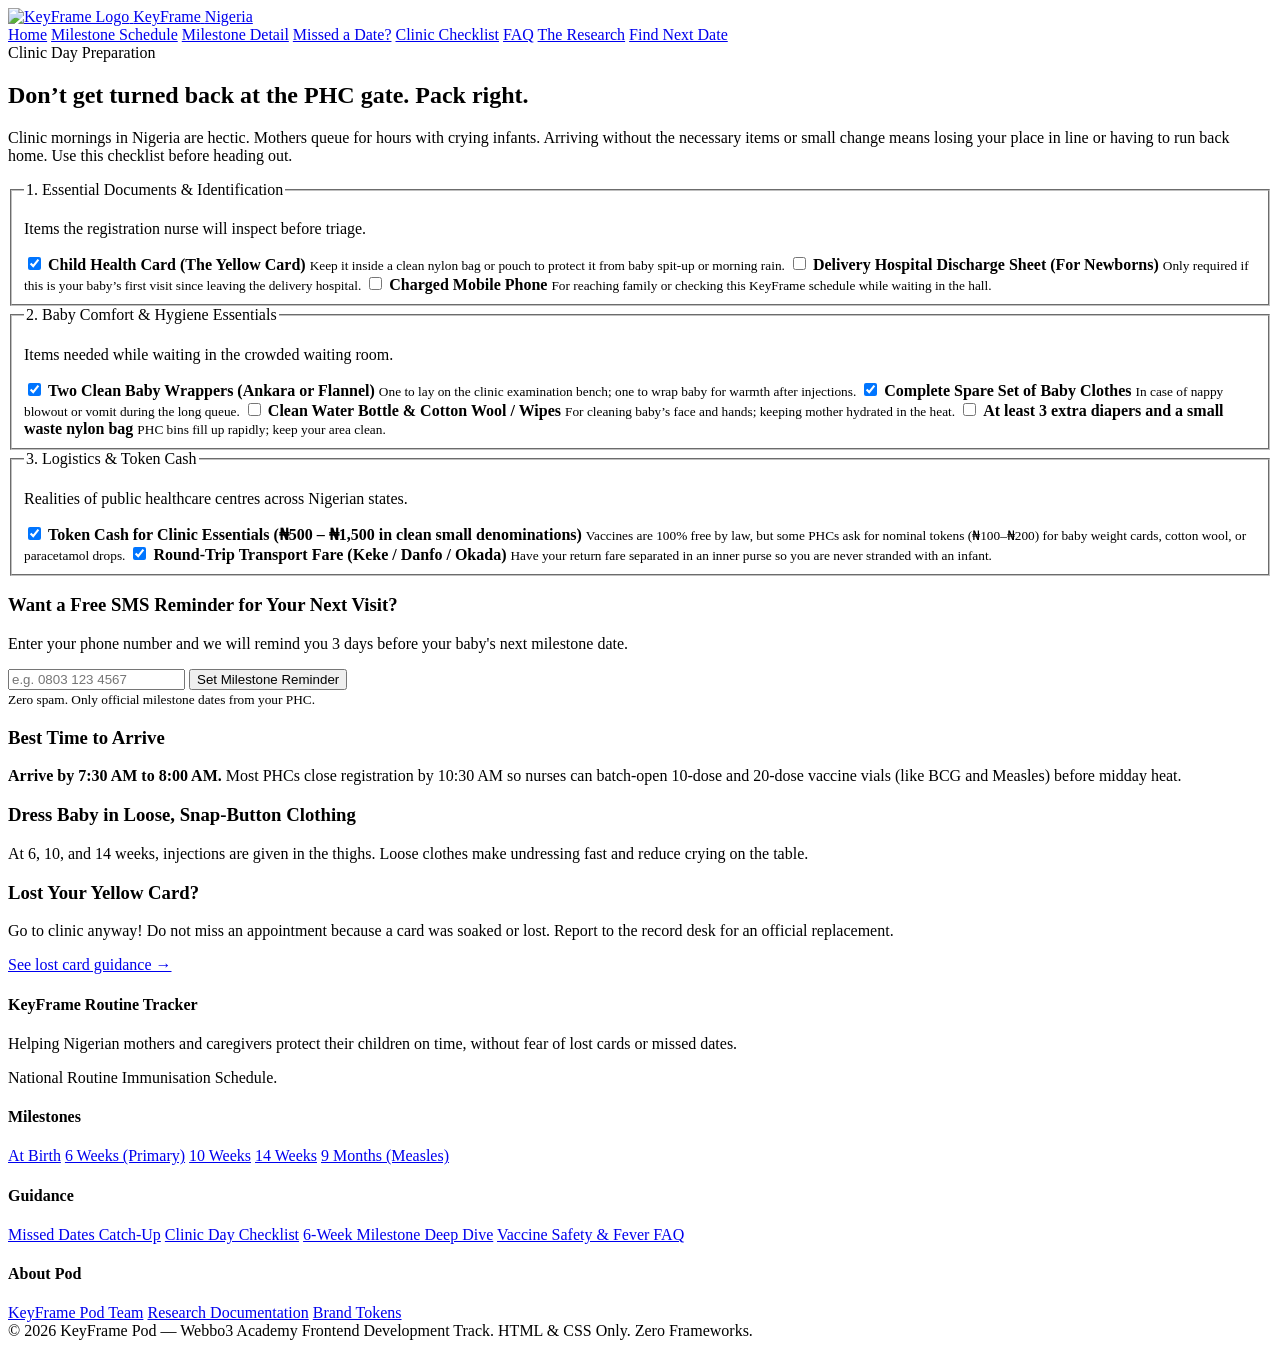
==== request.html @ 3478b8b2 "Add files via upload" ====
<!DOCTYPE html>
<html lang="en">
<head>
  <meta charset="UTF-8">
  <meta name="viewport" content="width=device-width, initial-scale=1.0">
  <title>Clinic Day Checklist & Readiness — KeyFrame Nigeria</title>
  <link rel="stylesheet" href="css/brand.css">
  <link rel="stylesheet" href="css/request.css">
</head>
<body>

  <!-- Universal Header Shell (Seat 10) -->
  <header class="site-header">
    <div class="wrap nav-container">
      <a href="index.html" class="brand-link">
        <img src="images/logo.png" alt="KeyFrame Logo">
        <span>KeyFrame</span>
        <span class="brand-badge">Nigeria</span>
      </a>
      <nav class="site-nav">
        <a href="index.html">Home</a>
        <a href="schedule.html">Milestone Schedule</a>
        <a href="detail.html">Milestone Detail</a>
        <a href="trust.html">Missed a Date?</a>
        <a href="request.html" class="active">Clinic Checklist</a>
        <a href="guide.html">FAQ</a>
        <a href="problem.html">The Research</a>
        <a href="schedule.html" class="btn-nav">Find Next Date</a>
      </nav>
    </div>
  </header>

  <main>
    <!-- Header Section -->
    <section class="checklist-header">
      <div class="wrap">
        <span class="eyebrow">Clinic Day Preparation</span>
        <h1>Don’t get turned back at the PHC gate. Pack right.</h1>
        <p class="checklist-lead">
          Clinic mornings in Nigeria are hectic. Mothers queue for hours with crying infants. Arriving without the necessary items or small change means losing your place in line or having to run back home. Use this checklist before heading out.
        </p>
      </div>
    </section>

    <!-- Interactive Checklist & Readiness Form -->
    <section class="form-section">
      <div class="wrap form-layout">
        
        <!-- The Interactive Preparation Checklist Form -->
        <form class="prep-form" action="#" method="GET">
          
          <!-- Category 1: Essential Documents -->
          <fieldset class="form-group">
            <legend class="group-title">1. Essential Documents & Identification</legend>
            <p class="group-hint">Items the registration nurse will inspect before triage.</p>

            <label class="check-item">
              <input type="checkbox" name="item_card" checked>
              <span class="box-custom"></span>
              <span class="check-text">
                <strong>Child Health Card (The Yellow Card)</strong>
                <small>Keep it inside a clean nylon bag or pouch to protect it from baby spit-up or morning rain.</small>
              </span>
            </label>

            <label class="check-item">
              <input type="checkbox" name="item_birth_record">
              <span class="box-custom"></span>
              <span class="check-text">
                <strong>Delivery Hospital Discharge Sheet (For Newborns)</strong>
                <small>Only required if this is your baby’s first visit since leaving the delivery hospital.</small>
              </span>
            </label>

            <label class="check-item">
              <input type="checkbox" name="item_phone">
              <span class="box-custom"></span>
              <span class="check-text">
                <strong>Charged Mobile Phone</strong>
                <small>For reaching family or checking this KeyFrame schedule while waiting in the hall.</small>
              </span>
            </label>
          </fieldset>

          <!-- Category 2: Physical Care & Comfort Items -->
          <fieldset class="form-group">
            <legend class="group-title">2. Baby Comfort & Hygiene Essentials</legend>
            <p class="group-hint">Items needed while waiting in the crowded waiting room.</p>

            <label class="check-item">
              <input type="checkbox" name="item_wrappers" checked>
              <span class="box-custom"></span>
              <span class="check-text">
                <strong>Two Clean Baby Wrappers (Ankara or Flannel)</strong>
                <small>One to lay on the clinic examination bench; one to wrap baby for warmth after injections.</small>
              </span>
            </label>

            <label class="check-item">
              <input type="checkbox" name="item_spare_clothes" checked>
              <span class="box-custom"></span>
              <span class="check-text">
                <strong>Complete Spare Set of Baby Clothes</strong>
                <small>In case of nappy blowout or vomit during the long queue.</small>
              </span>
            </label>

            <label class="check-item">
              <input type="checkbox" name="item_wipes">
              <span class="box-custom"></span>
              <span class="check-text">
                <strong>Clean Water Bottle & Cotton Wool / Wipes</strong>
                <small>For cleaning baby’s face and hands; keeping mother hydrated in the heat.</small>
              </span>
            </label>

            <label class="check-item">
              <input type="checkbox" name="item_diapers">
              <span class="box-custom"></span>
              <span class="check-text">
                <strong>At least 3 extra diapers and a small waste nylon bag</strong>
                <small>PHC bins fill up rapidly; keep your area clean.</small>
              </span>
            </label>
          </fieldset>

          <!-- Category 3: Logistics & Cash Reserves -->
          <fieldset class="form-group">
            <legend class="group-title">3. Logistics & Token Cash</legend>
            <p class="group-hint">Realities of public healthcare centres across Nigerian states.</p>

            <label class="check-item">
              <input type="checkbox" name="item_cash" checked>
              <span class="box-custom"></span>
              <span class="check-text">
                <strong>Token Cash for Clinic Essentials (₦500 – ₦1,500 in clean small denominations)</strong>
                <small>Vaccines are 100% free by law, but some PHCs ask for nominal tokens (₦100–₦200) for baby weight cards, cotton wool, or paracetamol drops.</small>
              </span>
            </label>

            <label class="check-item">
              <input type="checkbox" name="item_transport" checked>
              <span class="box-custom"></span>
              <span class="check-text">
                <strong>Round-Trip Transport Fare (Keke / Danfo / Okada)</strong>
                <small>Have your return fare separated in an inner purse so you are never stranded with an infant.</small>
              </span>
            </label>
          </fieldset>

          <!-- Simulated Milestone Notification Signup -->
          <div class="notify-box">
            <h3>Want a Free SMS Reminder for Your Next Visit?</h3>
            <p>Enter your phone number and we will remind you 3 days before your baby's next milestone date.</p>
            <div class="input-row">
              <input type="tel" placeholder="e.g. 0803 123 4567" class="text-input" aria-label="Phone number">
              <button type="button" class="btn-primary">Set Milestone Reminder</button>
            </div>
            <small class="privacy-note">Zero spam. Only official milestone dates from your PHC.</small>
          </div>

        </form>

        <!-- Sidebar: Timing & Facility Rules -->
        <aside class="sidebar-tips">
          <div class="tip-box">
            <h3>Best Time to Arrive</h3>
            <p><strong>Arrive by 7:30 AM to 8:00 AM.</strong> Most PHCs close registration by 10:30 AM so nurses can batch-open 10-dose and 20-dose vaccine vials (like BCG and Measles) before midday heat.</p>
          </div>

          <div class="tip-box">
            <h3>Dress Baby in Loose, Snap-Button Clothing</h3>
            <p>At 6, 10, and 14 weeks, injections are given in the thighs. Loose clothes make undressing fast and reduce crying on the table.</p>
          </div>

          <div class="tip-box alert-tip">
            <h3>Lost Your Yellow Card?</h3>
            <p>Go to clinic anyway! Do not miss an appointment because a card was soaked or lost. Report to the record desk for an official replacement.</p>
            <a href="trust.html">See lost card guidance &rarr;</a>
          </div>
        </aside>

      </div>
    </section>
  </main>

  <!-- Universal Footer Shell (Seat 10) -->
  <footer class="site-footer">
    <div class="wrap">
      <div class="footer-grid">
        <div>
          <h4>KeyFrame Routine Tracker</h4>
          <p>Helping Nigerian mothers and caregivers protect their children on time, without fear of lost cards or missed dates.</p>
          <p>National Routine Immunisation Schedule.</p>
        </div>
        <div>
          <h4>Milestones</h4>
          <a href="schedule.html#milestone-birth">At Birth</a>
          <a href="schedule.html#milestone-6w">6 Weeks (Primary)</a>
          <a href="schedule.html#milestone-10w">10 Weeks</a>
          <a href="schedule.html#milestone-14w">14 Weeks</a>
          <a href="schedule.html#milestone-9m">9 Months (Measles)</a>
        </div>
        <div>
          <h4>Guidance</h4>
          <a href="trust.html">Missed Dates Catch-Up</a>
          <a href="request.html">Clinic Day Checklist</a>
          <a href="detail.html">6-Week Milestone Deep Dive</a>
          <a href="guide.html">Vaccine Safety & Fever FAQ</a>
        </div>
        <div>
          <h4>About Pod</h4>
          <a href="pod.html">KeyFrame Pod Team</a>
          <a href="problem.html">Research Documentation</a>
          <a href="how-it-works.html">Brand Tokens</a>
        </div>
      </div>
      <div class="footer-bottom">
        <span>© 2026 KeyFrame Pod — Webbo3 Academy Frontend Development Track.</span>
        <span>HTML & CSS Only. Zero Frameworks.</span>
      </div>
    </div>
  </footer>

</body>
</html>
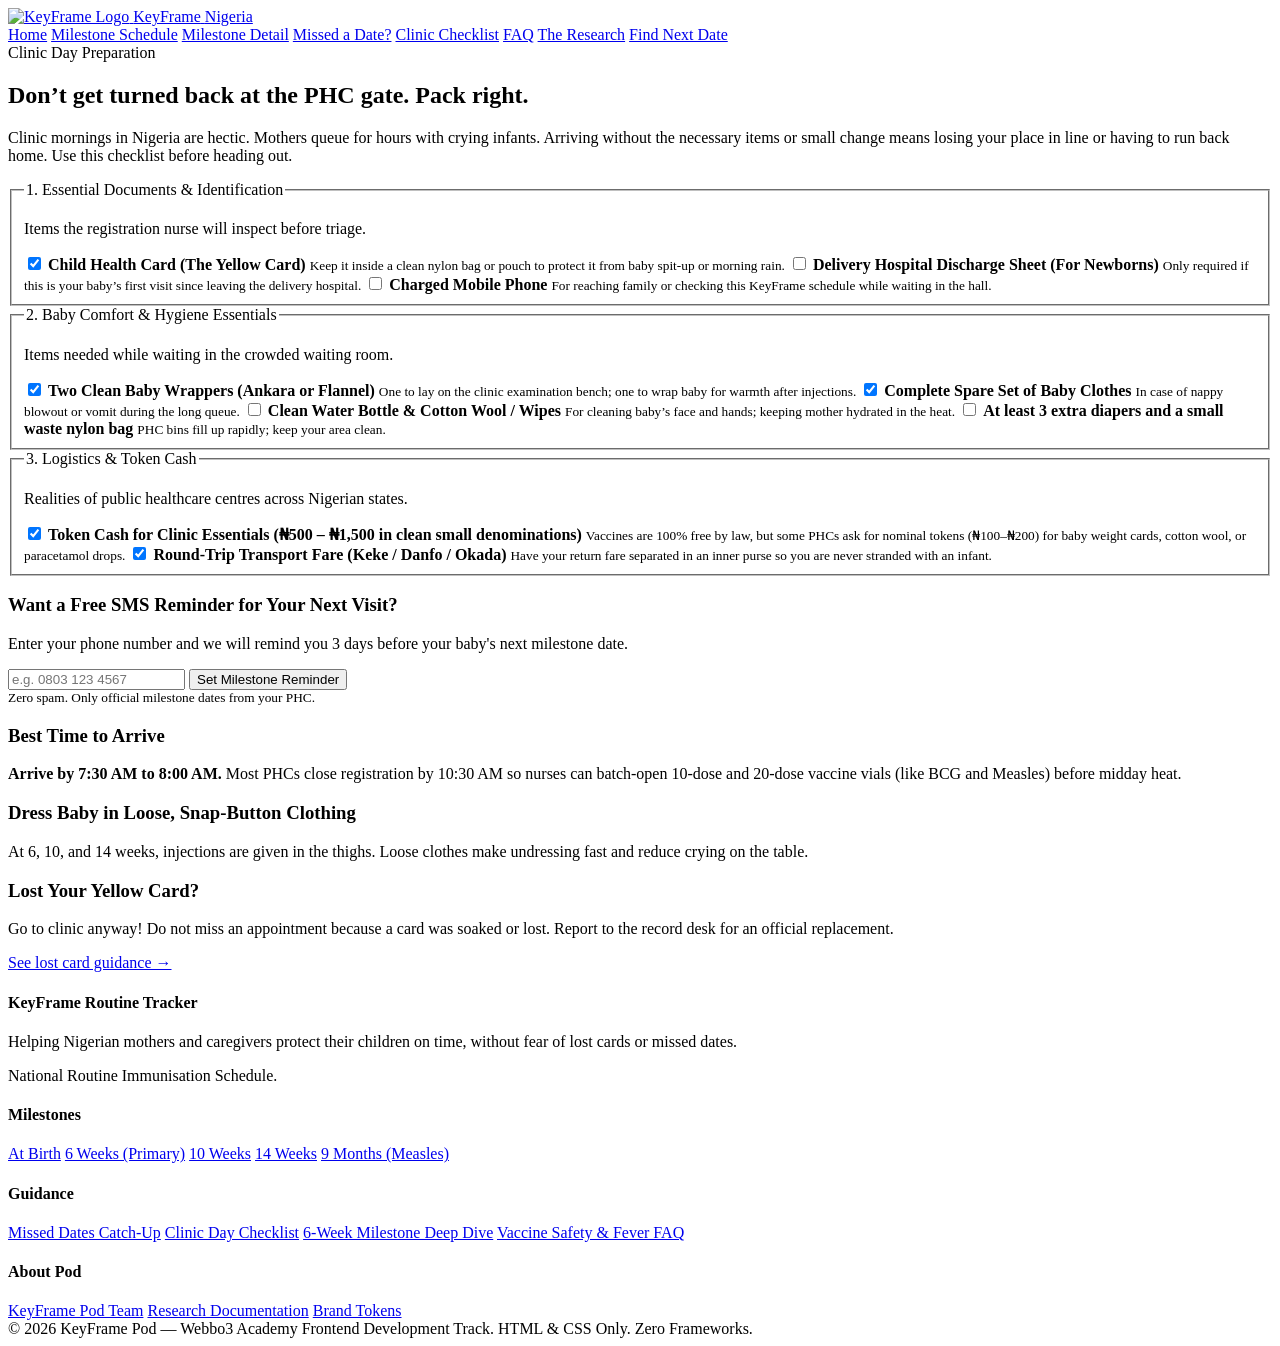
==== commit c405f654: "Seat 7: Build Clinic Packing Checklist and request flow with accessible form controls and visible fo" ====
--- a/request.html
+++ b/request.html
@@ -1,226 +1,226 @@
-<!DOCTYPE html>
-<html lang="en">
-<head>
-  <meta charset="UTF-8">
-  <meta name="viewport" content="width=device-width, initial-scale=1.0">
-  <title>Clinic Day Checklist & Readiness — KeyFrame Nigeria</title>
-  <link rel="stylesheet" href="css/brand.css">
-  <link rel="stylesheet" href="css/request.css">
-</head>
-<body>
-
-  <!-- Universal Header Shell (Seat 10) -->
-  <header class="site-header">
-    <div class="wrap nav-container">
-      <a href="index.html" class="brand-link">
-        <img src="images/logo.png" alt="KeyFrame Logo">
-        <span>KeyFrame</span>
-        <span class="brand-badge">Nigeria</span>
-      </a>
-      <nav class="site-nav">
-        <a href="index.html">Home</a>
-        <a href="schedule.html">Milestone Schedule</a>
-        <a href="detail.html">Milestone Detail</a>
-        <a href="trust.html">Missed a Date?</a>
-        <a href="request.html" class="active">Clinic Checklist</a>
-        <a href="guide.html">FAQ</a>
-        <a href="problem.html">The Research</a>
-        <a href="schedule.html" class="btn-nav">Find Next Date</a>
-      </nav>
-    </div>
-  </header>
-
-  <main>
-    <!-- Header Section -->
-    <section class="checklist-header">
-      <div class="wrap">
-        <span class="eyebrow">Clinic Day Preparation</span>
-        <h1>Don’t get turned back at the PHC gate. Pack right.</h1>
-        <p class="checklist-lead">
-          Clinic mornings in Nigeria are hectic. Mothers queue for hours with crying infants. Arriving without the necessary items or small change means losing your place in line or having to run back home. Use this checklist before heading out.
-        </p>
-      </div>
-    </section>
-
-    <!-- Interactive Checklist & Readiness Form -->
-    <section class="form-section">
-      <div class="wrap form-layout">
-        
-        <!-- The Interactive Preparation Checklist Form -->
-        <form class="prep-form" action="#" method="GET">
-          
-          <!-- Category 1: Essential Documents -->
-          <fieldset class="form-group">
-            <legend class="group-title">1. Essential Documents & Identification</legend>
-            <p class="group-hint">Items the registration nurse will inspect before triage.</p>
-
-            <label class="check-item">
-              <input type="checkbox" name="item_card" checked>
-              <span class="box-custom"></span>
-              <span class="check-text">
-                <strong>Child Health Card (The Yellow Card)</strong>
-                <small>Keep it inside a clean nylon bag or pouch to protect it from baby spit-up or morning rain.</small>
-              </span>
-            </label>
-
-            <label class="check-item">
-              <input type="checkbox" name="item_birth_record">
-              <span class="box-custom"></span>
-              <span class="check-text">
-                <strong>Delivery Hospital Discharge Sheet (For Newborns)</strong>
-                <small>Only required if this is your baby’s first visit since leaving the delivery hospital.</small>
-              </span>
-            </label>
-
-            <label class="check-item">
-              <input type="checkbox" name="item_phone">
-              <span class="box-custom"></span>
-              <span class="check-text">
-                <strong>Charged Mobile Phone</strong>
-                <small>For reaching family or checking this KeyFrame schedule while waiting in the hall.</small>
-              </span>
-            </label>
-          </fieldset>
-
-          <!-- Category 2: Physical Care & Comfort Items -->
-          <fieldset class="form-group">
-            <legend class="group-title">2. Baby Comfort & Hygiene Essentials</legend>
-            <p class="group-hint">Items needed while waiting in the crowded waiting room.</p>
-
-            <label class="check-item">
-              <input type="checkbox" name="item_wrappers" checked>
-              <span class="box-custom"></span>
-              <span class="check-text">
-                <strong>Two Clean Baby Wrappers (Ankara or Flannel)</strong>
-                <small>One to lay on the clinic examination bench; one to wrap baby for warmth after injections.</small>
-              </span>
-            </label>
-
-            <label class="check-item">
-              <input type="checkbox" name="item_spare_clothes" checked>
-              <span class="box-custom"></span>
-              <span class="check-text">
-                <strong>Complete Spare Set of Baby Clothes</strong>
-                <small>In case of nappy blowout or vomit during the long queue.</small>
-              </span>
-            </label>
-
-            <label class="check-item">
-              <input type="checkbox" name="item_wipes">
-              <span class="box-custom"></span>
-              <span class="check-text">
-                <strong>Clean Water Bottle & Cotton Wool / Wipes</strong>
-                <small>For cleaning baby’s face and hands; keeping mother hydrated in the heat.</small>
-              </span>
-            </label>
-
-            <label class="check-item">
-              <input type="checkbox" name="item_diapers">
-              <span class="box-custom"></span>
-              <span class="check-text">
-                <strong>At least 3 extra diapers and a small waste nylon bag</strong>
-                <small>PHC bins fill up rapidly; keep your area clean.</small>
-              </span>
-            </label>
-          </fieldset>
-
-          <!-- Category 3: Logistics & Cash Reserves -->
-          <fieldset class="form-group">
-            <legend class="group-title">3. Logistics & Token Cash</legend>
-            <p class="group-hint">Realities of public healthcare centres across Nigerian states.</p>
-
-            <label class="check-item">
-              <input type="checkbox" name="item_cash" checked>
-              <span class="box-custom"></span>
-              <span class="check-text">
-                <strong>Token Cash for Clinic Essentials (₦500 – ₦1,500 in clean small denominations)</strong>
-                <small>Vaccines are 100% free by law, but some PHCs ask for nominal tokens (₦100–₦200) for baby weight cards, cotton wool, or paracetamol drops.</small>
-              </span>
-            </label>
-
-            <label class="check-item">
-              <input type="checkbox" name="item_transport" checked>
-              <span class="box-custom"></span>
-              <span class="check-text">
-                <strong>Round-Trip Transport Fare (Keke / Danfo / Okada)</strong>
-                <small>Have your return fare separated in an inner purse so you are never stranded with an infant.</small>
-              </span>
-            </label>
-          </fieldset>
-
-          <!-- Simulated Milestone Notification Signup -->
-          <div class="notify-box">
-            <h3>Want a Free SMS Reminder for Your Next Visit?</h3>
-            <p>Enter your phone number and we will remind you 3 days before your baby's next milestone date.</p>
-            <div class="input-row">
-              <input type="tel" placeholder="e.g. 0803 123 4567" class="text-input" aria-label="Phone number">
-              <button type="button" class="btn-primary">Set Milestone Reminder</button>
-            </div>
-            <small class="privacy-note">Zero spam. Only official milestone dates from your PHC.</small>
-          </div>
-
-        </form>
-
-        <!-- Sidebar: Timing & Facility Rules -->
-        <aside class="sidebar-tips">
-          <div class="tip-box">
-            <h3>Best Time to Arrive</h3>
-            <p><strong>Arrive by 7:30 AM to 8:00 AM.</strong> Most PHCs close registration by 10:30 AM so nurses can batch-open 10-dose and 20-dose vaccine vials (like BCG and Measles) before midday heat.</p>
-          </div>
-
-          <div class="tip-box">
-            <h3>Dress Baby in Loose, Snap-Button Clothing</h3>
-            <p>At 6, 10, and 14 weeks, injections are given in the thighs. Loose clothes make undressing fast and reduce crying on the table.</p>
-          </div>
-
-          <div class="tip-box alert-tip">
-            <h3>Lost Your Yellow Card?</h3>
-            <p>Go to clinic anyway! Do not miss an appointment because a card was soaked or lost. Report to the record desk for an official replacement.</p>
-            <a href="trust.html">See lost card guidance &rarr;</a>
-          </div>
-        </aside>
-
-      </div>
-    </section>
-  </main>
-
-  <!-- Universal Footer Shell (Seat 10) -->
-  <footer class="site-footer">
-    <div class="wrap">
-      <div class="footer-grid">
-        <div>
-          <h4>KeyFrame Routine Tracker</h4>
-          <p>Helping Nigerian mothers and caregivers protect their children on time, without fear of lost cards or missed dates.</p>
-          <p>National Routine Immunisation Schedule.</p>
-        </div>
-        <div>
-          <h4>Milestones</h4>
-          <a href="schedule.html#milestone-birth">At Birth</a>
-          <a href="schedule.html#milestone-6w">6 Weeks (Primary)</a>
-          <a href="schedule.html#milestone-10w">10 Weeks</a>
-          <a href="schedule.html#milestone-14w">14 Weeks</a>
-          <a href="schedule.html#milestone-9m">9 Months (Measles)</a>
-        </div>
-        <div>
-          <h4>Guidance</h4>
-          <a href="trust.html">Missed Dates Catch-Up</a>
-          <a href="request.html">Clinic Day Checklist</a>
-          <a href="detail.html">6-Week Milestone Deep Dive</a>
-          <a href="guide.html">Vaccine Safety & Fever FAQ</a>
-        </div>
-        <div>
-          <h4>About Pod</h4>
-          <a href="pod.html">KeyFrame Pod Team</a>
-          <a href="problem.html">Research Documentation</a>
-          <a href="how-it-works.html">Brand Tokens</a>
-        </div>
-      </div>
-      <div class="footer-bottom">
-        <span>© 2026 KeyFrame Pod — Webbo3 Academy Frontend Development Track.</span>
-        <span>HTML & CSS Only. Zero Frameworks.</span>
-      </div>
-    </div>
-  </footer>
-
-</body>
+<!-- <!DOCTYPE html> -->
+<html lang="en">
+<head>
+  <meta charset="UTF-8">
+  <meta name="viewport" content="width=device-width, initial-scale=1.0">
+  <title>Clinic Day Checklist & Readiness — KeyFrame Nigeria</title>
+  <link rel="stylesheet" href="css/brand.css">
+  <link rel="stylesheet" href="css/request.css">
+</head>
+<body>
+
+  <!-- Universal Header Shell (Seat 10) -->
+  <header class="site-header">
+    <div class="wrap nav-container">
+      <a href="index.html" class="brand-link">
+        <img src="images/logo.png" alt="KeyFrame Logo">
+        <span>KeyFrame</span>
+        <span class="brand-badge">Nigeria</span>
+      </a>
+      <nav class="site-nav">
+        <a href="index.html">Home</a>
+        <a href="schedule.html">Milestone Schedule</a>
+        <a href="detail.html">Milestone Detail</a>
+        <a href="trust.html">Missed a Date?</a>
+        <a href="request.html" class="active">Clinic Checklist</a>
+        <a href="guide.html">FAQ</a>
+        <a href="problem.html">The Research</a>
+        <a href="schedule.html" class="btn-nav">Find Next Date</a>
+      </nav>
+    </div>
+  </header>
+
+  <main>
+    <!-- Header Section -->
+    <section class="checklist-header">
+      <div class="wrap">
+        <span class="eyebrow">Clinic Day Preparation</span>
+        <h1>Don’t get turned back at the PHC gate. Pack right.</h1>
+        <p class="checklist-lead">
+          Clinic mornings in Nigeria are hectic. Mothers queue for hours with crying infants. Arriving without the necessary items or small change means losing your place in line or having to run back home. Use this checklist before heading out.
+        </p>
+      </div>
+    </section>
+
+    <!-- Interactive Checklist & Readiness Form -->
+    <section class="form-section">
+      <div class="wrap form-layout">
+        
+        <!-- The Interactive Preparation Checklist Form -->
+        <form class="prep-form" action="#" method="GET">
+          
+          <!-- Category 1: Essential Documents -->
+          <fieldset class="form-group">
+            <legend class="group-title">1. Essential Documents & Identification</legend>
+            <p class="group-hint">Items the registration nurse will inspect before triage.</p>
+
+            <label class="check-item">
+              <input type="checkbox" name="item_card" checked>
+              <span class="box-custom"></span>
+              <span class="check-text">
+                <strong>Child Health Card (The Yellow Card)</strong>
+                <small>Keep it inside a clean nylon bag or pouch to protect it from baby spit-up or morning rain.</small>
+              </span>
+            </label>
+
+            <label class="check-item">
+              <input type="checkbox" name="item_birth_record">
+              <span class="box-custom"></span>
+              <span class="check-text">
+                <strong>Delivery Hospital Discharge Sheet (For Newborns)</strong>
+                <small>Only required if this is your baby’s first visit since leaving the delivery hospital.</small>
+              </span>
+            </label>
+
+            <label class="check-item">
+              <input type="checkbox" name="item_phone">
+              <span class="box-custom"></span>
+              <span class="check-text">
+                <strong>Charged Mobile Phone</strong>
+                <small>For reaching family or checking this KeyFrame schedule while waiting in the hall.</small>
+              </span>
+            </label>
+          </fieldset>
+
+          <!-- Category 2: Physical Care & Comfort Items -->
+          <fieldset class="form-group">
+            <legend class="group-title">2. Baby Comfort & Hygiene Essentials</legend>
+            <p class="group-hint">Items needed while waiting in the crowded waiting room.</p>
+
+            <label class="check-item">
+              <input type="checkbox" name="item_wrappers" checked>
+              <span class="box-custom"></span>
+              <span class="check-text">
+                <strong>Two Clean Baby Wrappers (Ankara or Flannel)</strong>
+                <small>One to lay on the clinic examination bench; one to wrap baby for warmth after injections.</small>
+              </span>
+            </label>
+
+            <label class="check-item">
+              <input type="checkbox" name="item_spare_clothes" checked>
+              <span class="box-custom"></span>
+              <span class="check-text">
+                <strong>Complete Spare Set of Baby Clothes</strong>
+                <small>In case of nappy blowout or vomit during the long queue.</small>
+              </span>
+            </label>
+
+            <label class="check-item">
+              <input type="checkbox" name="item_wipes">
+              <span class="box-custom"></span>
+              <span class="check-text">
+                <strong>Clean Water Bottle & Cotton Wool / Wipes</strong>
+                <small>For cleaning baby’s face and hands; keeping mother hydrated in the heat.</small>
+              </span>
+            </label>
+
+            <label class="check-item">
+              <input type="checkbox" name="item_diapers">
+              <span class="box-custom"></span>
+              <span class="check-text">
+                <strong>At least 3 extra diapers and a small waste nylon bag</strong>
+                <small>PHC bins fill up rapidly; keep your area clean.</small>
+              </span>
+            </label>
+          </fieldset>
+
+          <!-- Category 3: Logistics & Cash Reserves -->
+          <fieldset class="form-group">
+            <legend class="group-title">3. Logistics & Token Cash</legend>
+            <p class="group-hint">Realities of public healthcare centres across Nigerian states.</p>
+
+            <label class="check-item">
+              <input type="checkbox" name="item_cash" checked>
+              <span class="box-custom"></span>
+              <span class="check-text">
+                <strong>Token Cash for Clinic Essentials (₦500 – ₦1,500 in clean small denominations)</strong>
+                <small>Vaccines are 100% free by law, but some PHCs ask for nominal tokens (₦100–₦200) for baby weight cards, cotton wool, or paracetamol drops.</small>
+              </span>
+            </label>
+
+            <label class="check-item">
+              <input type="checkbox" name="item_transport" checked>
+              <span class="box-custom"></span>
+              <span class="check-text">
+                <strong>Round-Trip Transport Fare (Keke / Danfo / Okada)</strong>
+                <small>Have your return fare separated in an inner purse so you are never stranded with an infant.</small>
+              </span>
+            </label>
+          </fieldset>
+
+          <!-- Simulated Milestone Notification Signup -->
+          <div class="notify-box">
+            <h3>Want a Free SMS Reminder for Your Next Visit?</h3>
+            <p>Enter your phone number and we will remind you 3 days before your baby's next milestone date.</p>
+            <div class="input-row">
+              <input type="tel" placeholder="e.g. 0803 123 4567" class="text-input" aria-label="Phone number">
+              <button type="button" class="btn-primary">Set Milestone Reminder</button>
+            </div>
+            <small class="privacy-note">Zero spam. Only official milestone dates from your PHC.</small>
+          </div>
+
+        </form>
+
+        <!-- Sidebar: Timing & Facility Rules -->
+        <aside class="sidebar-tips">
+          <div class="tip-box">
+            <h3>Best Time to Arrive</h3>
+            <p><strong>Arrive by 7:30 AM to 8:00 AM.</strong> Most PHCs close registration by 10:30 AM so nurses can batch-open 10-dose and 20-dose vaccine vials (like BCG and Measles) before midday heat.</p>
+          </div>
+
+          <div class="tip-box">
+            <h3>Dress Baby in Loose, Snap-Button Clothing</h3>
+            <p>At 6, 10, and 14 weeks, injections are given in the thighs. Loose clothes make undressing fast and reduce crying on the table.</p>
+          </div>
+
+          <div class="tip-box alert-tip">
+            <h3>Lost Your Yellow Card?</h3>
+            <p>Go to clinic anyway! Do not miss an appointment because a card was soaked or lost. Report to the record desk for an official replacement.</p>
+            <a href="trust.html">See lost card guidance &rarr;</a>
+          </div>
+        </aside>
+
+      </div>
+    </section>
+  </main>
+
+  <!-- Universal Footer Shell (Seat 10) -->
+  <footer class="site-footer">
+    <div class="wrap">
+      <div class="footer-grid">
+        <div>
+          <h4>KeyFrame Routine Tracker</h4>
+          <p>Helping Nigerian mothers and caregivers protect their children on time, without fear of lost cards or missed dates.</p>
+          <p>National Routine Immunisation Schedule.</p>
+        </div>
+        <div>
+          <h4>Milestones</h4>
+          <a href="schedule.html#milestone-birth">At Birth</a>
+          <a href="schedule.html#milestone-6w">6 Weeks (Primary)</a>
+          <a href="schedule.html#milestone-10w">10 Weeks</a>
+          <a href="schedule.html#milestone-14w">14 Weeks</a>
+          <a href="schedule.html#milestone-9m">9 Months (Measles)</a>
+        </div>
+        <div>
+          <h4>Guidance</h4>
+          <a href="trust.html">Missed Dates Catch-Up</a>
+          <a href="request.html">Clinic Day Checklist</a>
+          <a href="detail.html">6-Week Milestone Deep Dive</a>
+          <a href="guide.html">Vaccine Safety & Fever FAQ</a>
+        </div>
+        <div>
+          <h4>About Pod</h4>
+          <a href="pod.html">KeyFrame Pod Team</a>
+          <a href="problem.html">Research Documentation</a>
+          <a href="how-it-works.html">Brand Tokens</a>
+        </div>
+      </div>
+      <div class="footer-bottom">
+        <span>© 2026 KeyFrame Pod — Webbo3 Academy Frontend Development Track.</span>
+        <span>HTML & CSS Only. Zero Frameworks.</span>
+      </div>
+    </div>
+  </footer>
+
+</body>
 </html>
